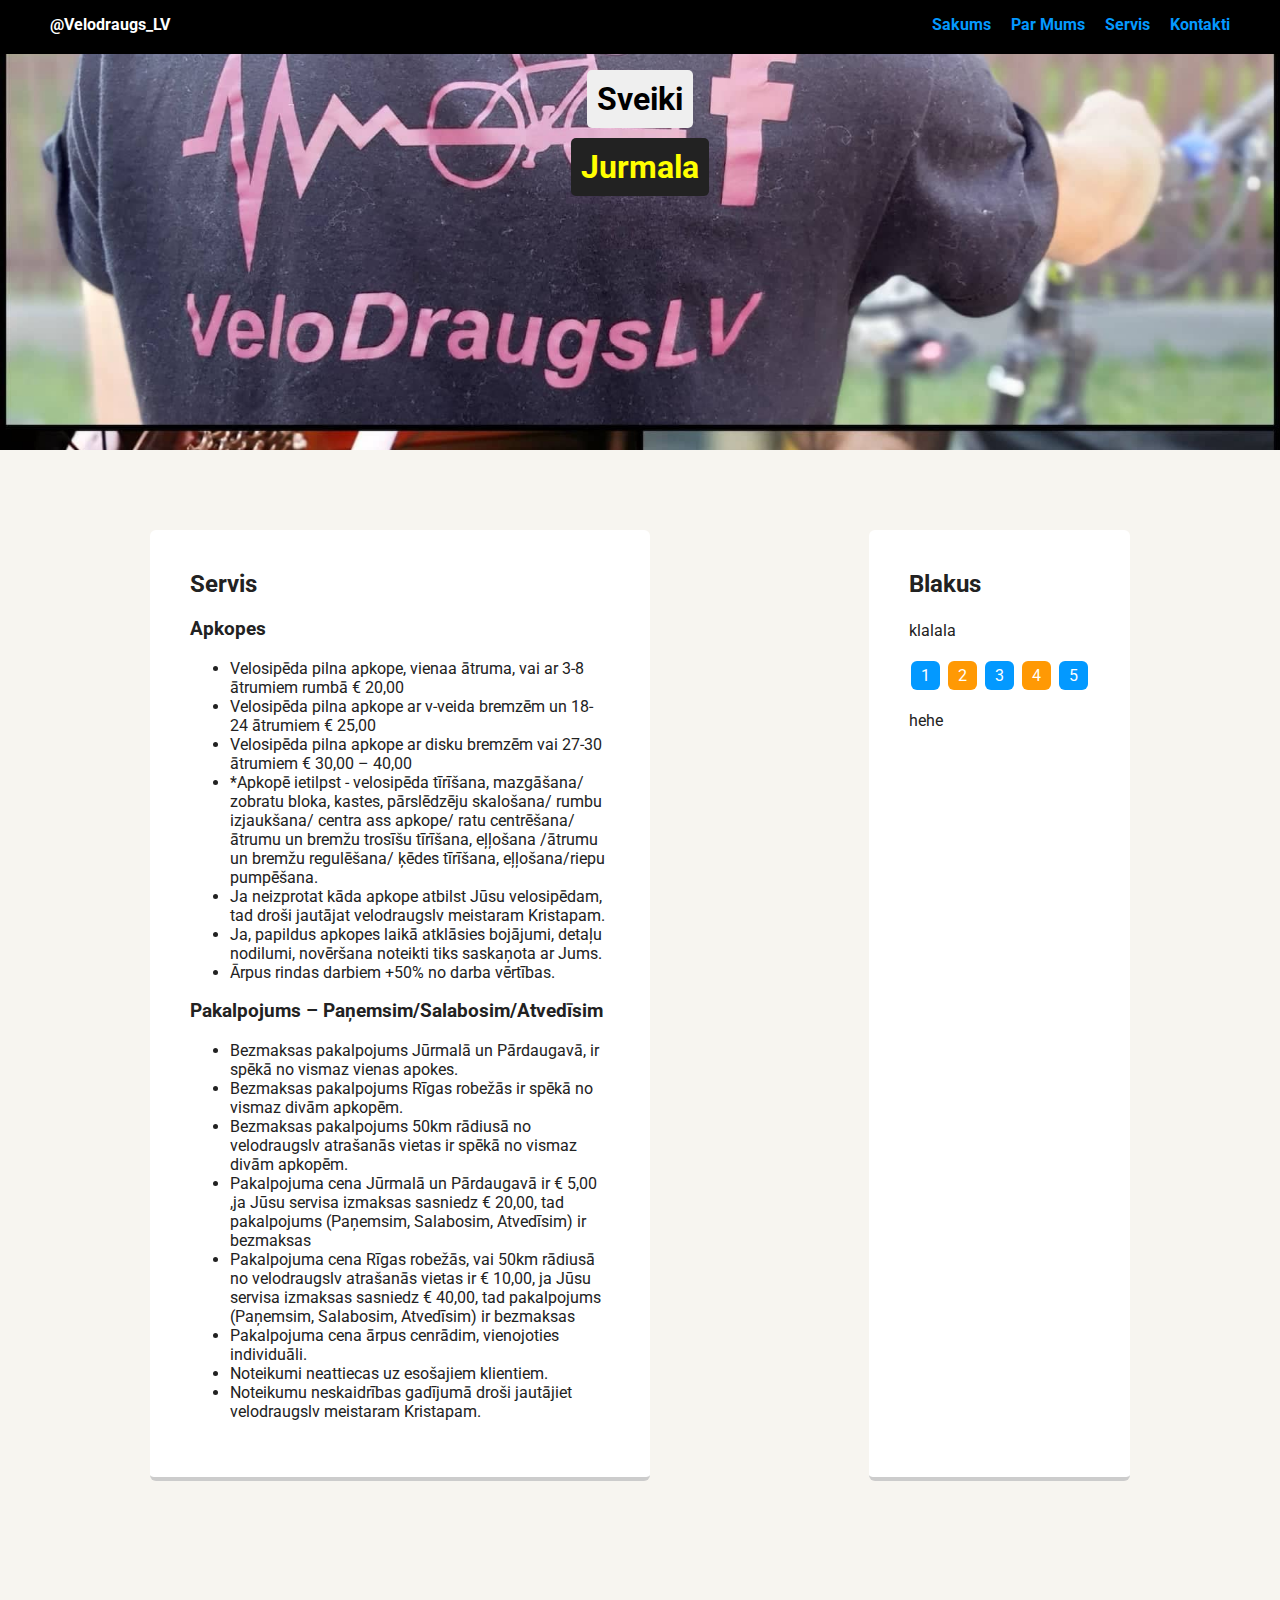
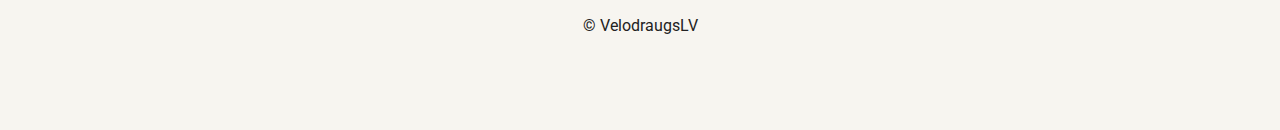
==== index.html @ b6b68227 "a" ====
<!doctype html>
<html lang="lat">
<head>
  <meta charset="utf-8">
  <title>VelodraugsLV</title>
  <meta name="viewport" content="width=device-width, initial-scale=1.0">
  <link rel="stylesheet" href="styles.css">
  <link href="https://fonts.googleapis.com/css?family=Muli%7CRoboto:400,300,500,700,900" rel="stylesheet"></head>
  <body>

    <div class="main-nav">
        <ul class="nav">
          <li class="name">@Velodraugs_LV</li>
          <li><a href="#">Sakums  </a></li>
          <li><a href="parmums.html">Par Mums</a></li>
          <li><a href="#">Servis</a></li>
          <li><a href="#">Kontakti</a></li>
        </ul>
    </div>

    <header>

      <h1 class="tag name">Sveiki</h1>
      <h1 class="tag location">Jurmala</h1>
    </header>

    <main class="flex">
      <div class="card">
        <h2>Servis</h2>
        <h3>Apkopes</h3>
          <ul>
            <li>Velosipēda pilna apkope, vienaa ātruma, vai ar 3-8 ātrumiem rumbā	€ 20,00</li>
            <li>Velosipēda pilna apkope ar v-veida bremzēm un 18-24 ātrumiem    	€ 25,00</li>
            <li>Velosipēda pilna apkope ar disku bremzēm vai 27-30 ātrumiem	€ 30,00 – 40,00</li>
            <li>*Apkopē ietilpst - velosipēda tīrīšana, mazgāšana/ zobratu bloka, kastes, pārslēdzēju skalošana/ rumbu izjaukšana/ centra ass apkope/ ratu centrēšana/ ātrumu
              un bremžu trosīšu tīrīšana, eļļošana /ātrumu un bremžu regulēšana/ ķēdes tīrīšana, eļļošana/riepu pumpēšana.</li>
            <li>Ja neizprotat kāda apkope atbilst Jūsu velosipēdam, tad droši jautājat velodraugslv meistaram Kristapam.</li>
            <li>Ja, papildus apkopes laikā atklāsies bojājumi, detaļu nodilumi, novēršana noteikti tiks saskaņota ar Jums.</li>
            <li>Ārpus rindas darbiem +50% no darba vērtības.</li></ul>
        <h3>Pakalpojums – Paņemsim/Salabosim/Atvedīsim </h3>
            <ul>
            <li>Bezmaksas pakalpojums Jūrmalā un Pārdaugavā, ir spēkā no vismaz vienas apokes.</li>
<li>Bezmaksas pakalpojums Rīgas robežās ir spēkā no vismaz divām apkopēm.</li>
<li>Bezmaksas pakalpojums 50km rādiusā no velodraugslv atrašanās vietas ir spēkā no vismaz divām apkopēm.</li>
<li>Pakalpojuma cena Jūrmalā un Pārdaugavā  ir € 5,00 ,ja Jūsu servisa izmaksas sasniedz € 20,00, tad pakalpojums (Paņemsim, Salabosim, Atvedīsim) ir bezmaksas</li>
<li>Pakalpojuma cena Rīgas robežās, vai 50km rādiusā no velodraugslv atrašanās vietas ir € 10,00, ja Jūsu servisa izmaksas sasniedz € 40,00, tad pakalpojums (Paņemsim, Salabosim, Atvedīsim) ir bezmaksas</li>
<li>Pakalpojuma cena ārpus cenrādim, vienojoties individuāli.</li>
<li>Noteikumi neattiecas uz esošajiem klientiem.</li>
              <li>Noteikumu neskaidrības gadījumā droši jautājiet velodraugslv meistaram Kristapam.</li>
            </ul>
      </div>

      <div class="card">
        <h2>Blakus</h2>
        <p> klalala</p>
        <ul class="skills">
          <li>1</li>
          <li>2</li>
          <li>3</li>
          <li>4</li>
          <li>5</li>
        </ul>
        <p>hehe</p>
      </div>

    </main>
    <footer>
      <ul>
        <li><a href="#" class="social twitter">Twitter</a></li>
        <li><a href="#" class="social linkedin">LinkedIn</a></li>
        <li><a href="#" class="social github">Github</a></li>
      </ul>
      <p class="copyright">&copy; VelodraugsLV</p>
    </footer>
  </body>
  </html>
---- styles.css ----
/* Global Layout Set-up */
* {
  box-sizing: border-box;
}

body {
  margin: 0;
  padding: 0;
  text-align: center;
  font-family: 'Roboto', sans-serif;
  color: #222;
  background: #f7f5f0;
}
/* Link Styles */

a {
  text-decoration: none;
  color: #0499ff;
}
a:hover {
  color: #6633ff;
}

/* Section Styles */

.main-nav {
  width: 100%;
  background: black;
  min-height: 30px;
  padding: 10px;
  position: fixed;
  text-align: center;
}
.nav {
  display: flex;
  justify-content: space-around;
  font-weight: 700;
  list-style-type: none;
  margin: 0 auto;
  padding: 0;
}
.nav .name {
  display: none;
}
.nav li {
  padding: 5px 10px 10px 10px;
}
.nav a {
  transition: all .5s;
}
.nav a:hover {
  color: white
}

header {
  text-align: center;
  background: url('materials/10.jpg') no-repeat top center ;
  background-size: cover;
  overflow: hidden;
  padding-top: 60px;
}

header .profile-image {
  margin-top: 50px;
  width: 150px;
  height: 150px;
  border-radius: 50%;
  border: 3px solid white;
  transition: all .5s;
}
header .profile-image:hover {
  transform: scale(2) rotate(360deg);
}
.tag {
  background-color: #efefef;
  color: black;
  padding: 10px;
  border-radius: 5px;
  display: table;
  margin: 10px auto;
}
.location {
  background-color: #222;
  color: yellow;
}
.card {
  margin: 30px;
  padding: 20px 40px 40px;
  max-width: 500px;
  text-align: left;
  background: #fff;
  border-bottom: 4px solid #ccc;
  border-radius: 6px;
}
.card:hover {
  border-color: #ff99ff;
}

ul.skills {
  padding: 0;
  text-align: center;
}

.skills li {
  border-radius: 6px;
  display: inline-block;
  background: #ff9904;
  color: white;
  padding: 5px 10px;
  margin: 2px;
}

.skills li:nth-child(odd) {
  background: #0399ff;
}

footer {
  width: 100%;
  min-height: 30px;
  padding: 20px 0 40px 20px;
}

footer .copyright {
  top: -8px;
  margin-right: 20px;
  font-size: .75em;
}

footer ul {
  list-style-type: none;
  margin: 0;
  padding: 0;
}

footer ul li {
  display: inline-block;
}

a.social {
  display: inline-block;
  text-indent: -9999px;
  margin-left: 5px;
  width: 30px;
  height: 30px;
  background-size: 30px 30px;
  opacity: .5;
  transition: all .25s;
}
a.twitter {
  background-image: url(imagess/twitter.svg);
}
a.linkedin {
  background-image: url(images/linkedin.svg);
}
a.github {
  background-image: url(images/github.svg);
}
a.social:hover {
  opacity: 1;
}
.clearfix {
  clear: both;
}

/* Styles for larger screens */
@media screen and (min-width: 720px) {

  .flex {
      display: flex;
      max-width: 1200px;
      justify-content: space-around;
      margin: 0 auto;
  }

  header {
    min-height: 450px;
  }

  .nav {
    max-width: 1200px;
  }

  .nav .name {
    display: block;
    margin-right: auto;
    color: white;
  }

  main {
    padding-top: 50px;
  }

  main p {
    line-height: 1.6em;
  }

  footer {
    font-size: 1.3em;
    max-width: 1200px;
    margin: 40px auto;
  }

}
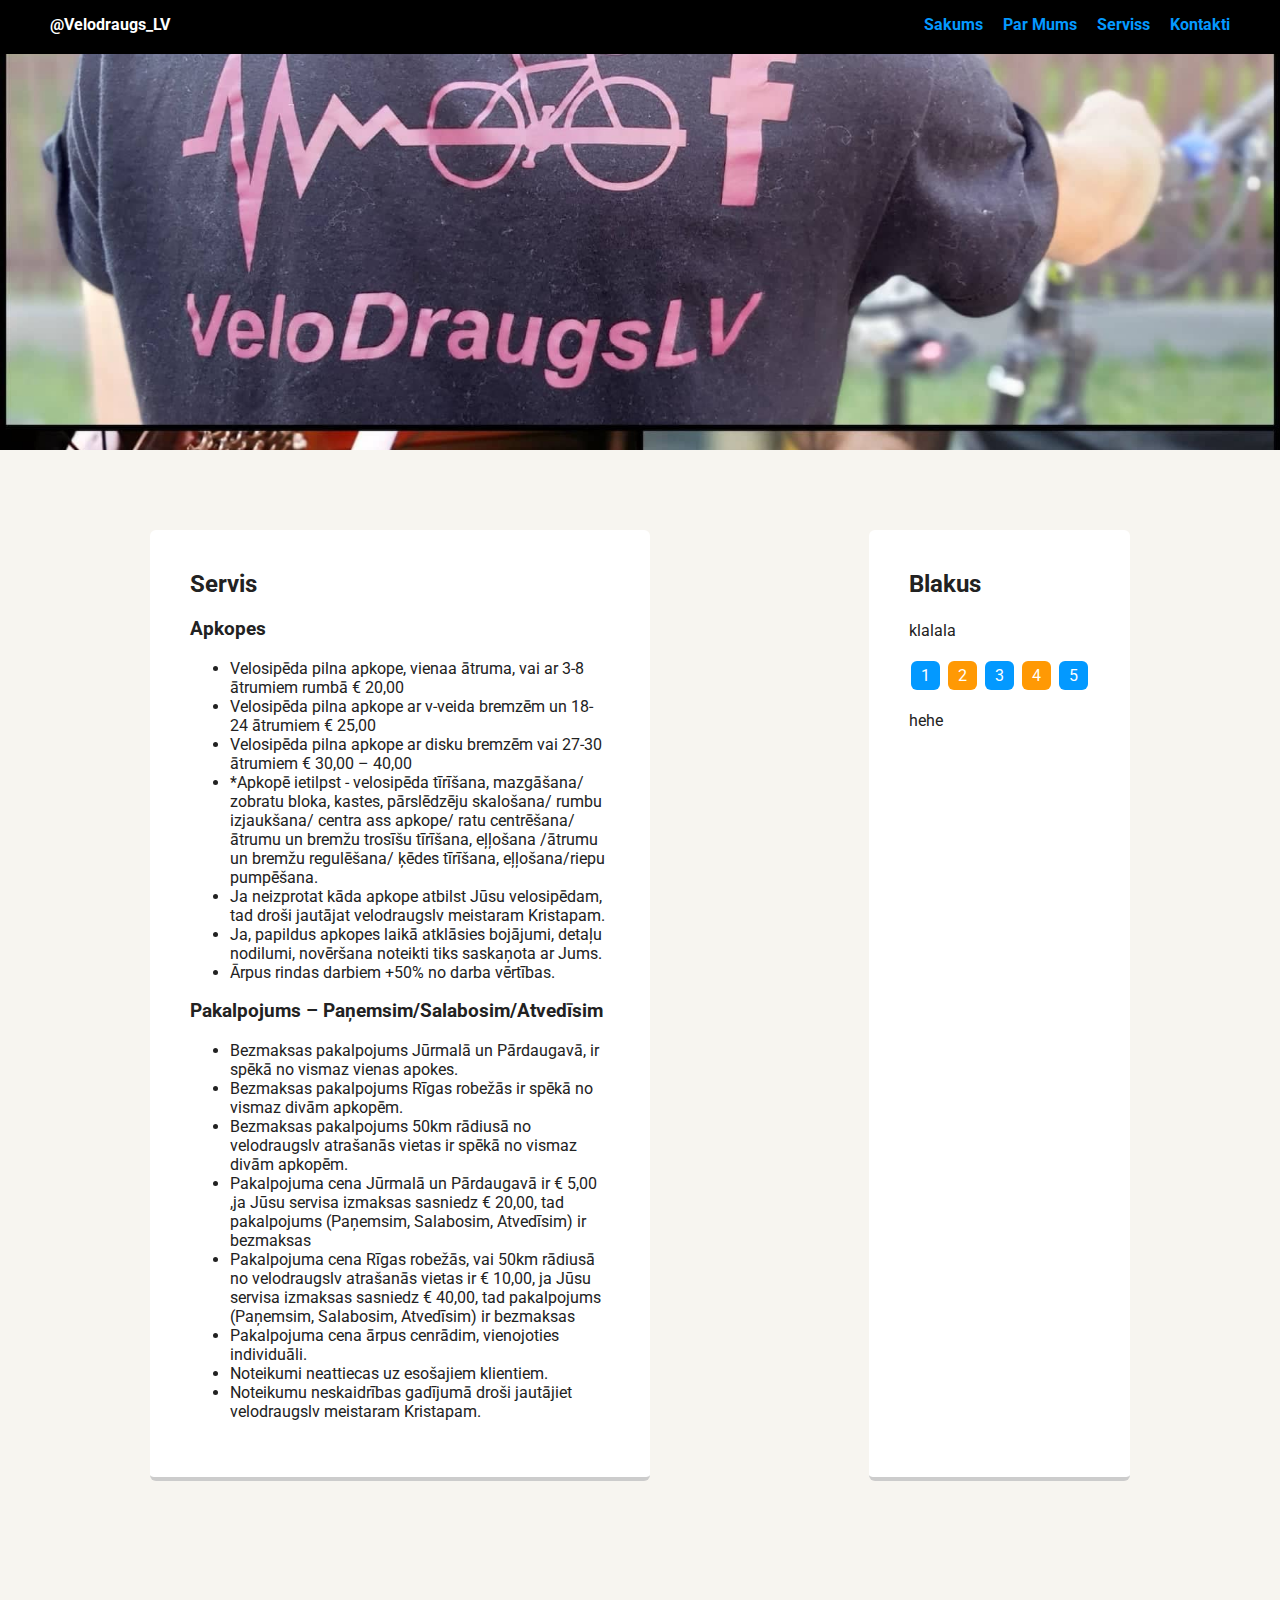
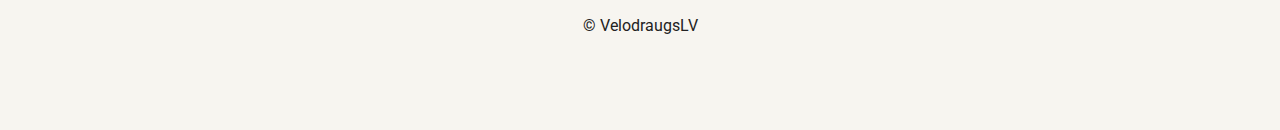
==== commit d94606ae: "a" ====
--- a/index.html
+++ b/index.html
@@ -13,15 +13,12 @@
           <li class="name">@Velodraugs_LV</li>
           <li><a href="#">Sakums  </a></li>
           <li><a href="parmums.html">Par Mums</a></li>
-          <li><a href="#">Servis</a></li>
+          <li><a href="#">Serviss</a></li>
           <li><a href="#">Kontakti</a></li>
         </ul>
     </div>
 
     <header>
-
-      <h1 class="tag name">Sveiki</h1>
-      <h1 class="tag location">Jurmala</h1>
     </header>
 
     <main class="flex">
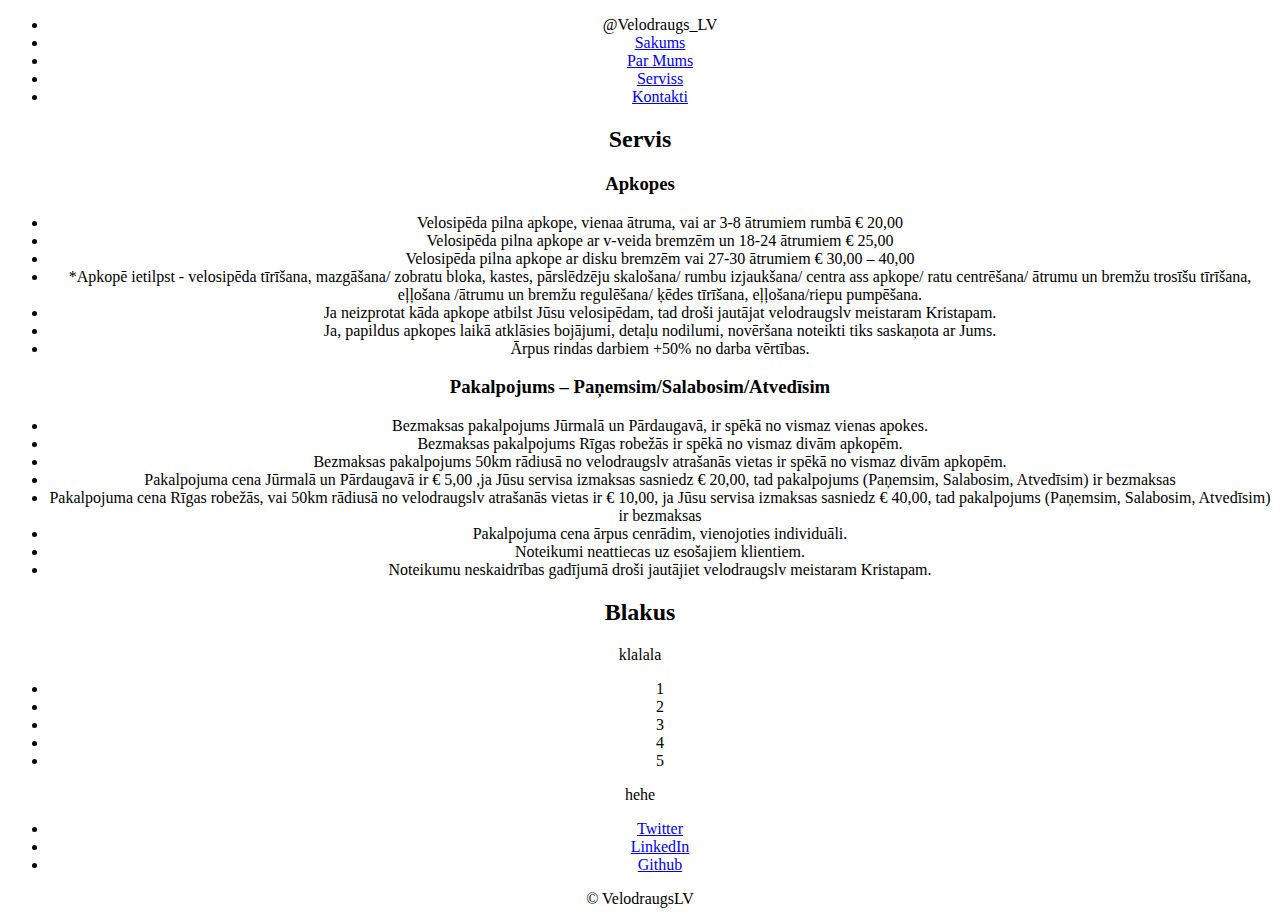
==== commit 369e87dc: "a" ====
--- a/index.html
+++ b/index.html
@@ -4,7 +4,7 @@
   <meta charset="utf-8">
   <title>VelodraugsLV</title>
   <meta name="viewport" content="width=device-width, initial-scale=1.0">
-  <link rel="stylesheet" href="styles.css">
+  <link rel="stylesheet" href="stylesnew.css">
   <link href="https://fonts.googleapis.com/css?family=Muli%7CRoboto:400,300,500,700,900" rel="stylesheet"></head>
   <body>
 
--- a/stylesnew.css
+++ b/stylesnew.css
@@ -0,0 +1,2 @@
+body {text-align: center;}
+h1{font-size: 72px;}
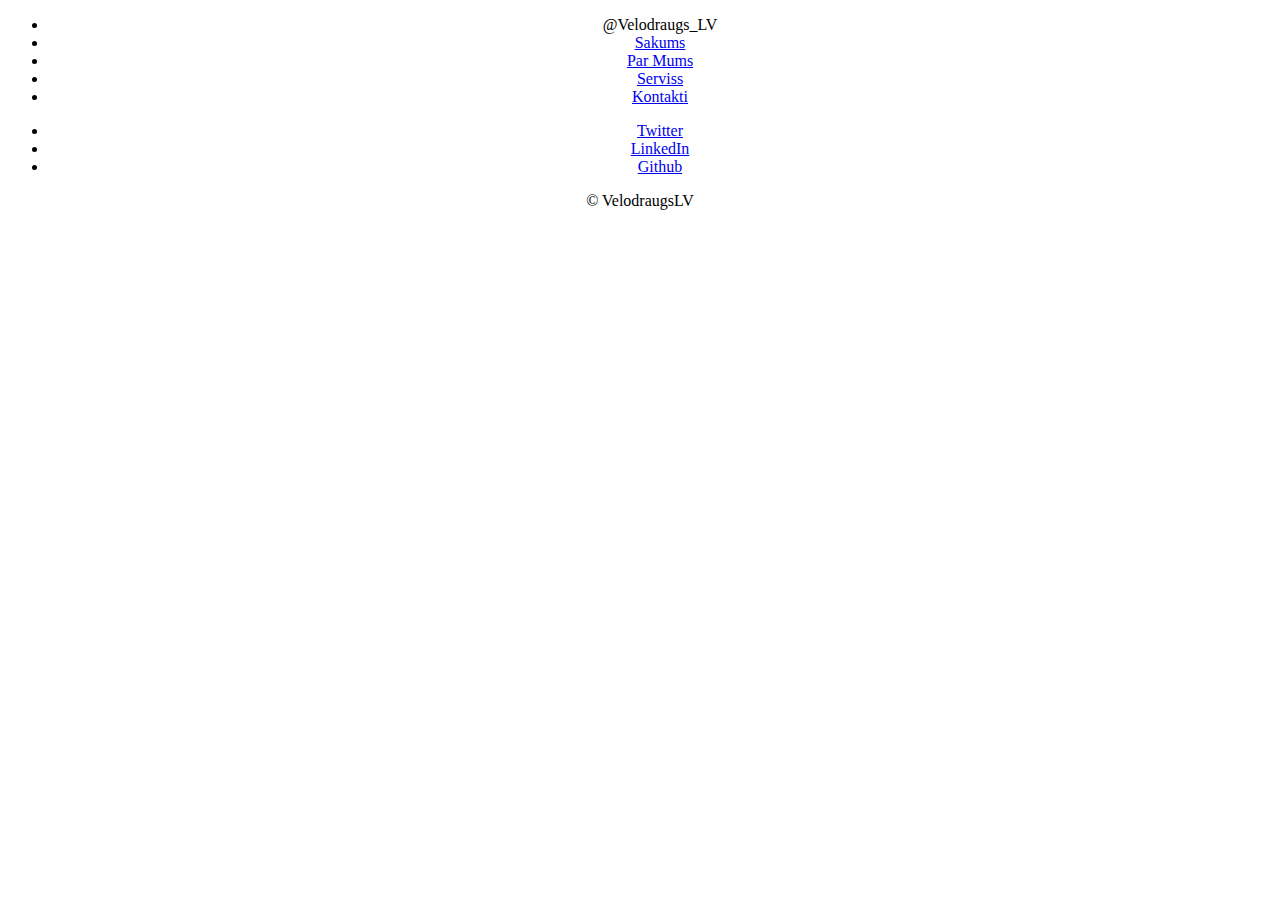
==== commit 6ccd0240: "a" ====
--- a/index.html
+++ b/index.html
@@ -4,7 +4,7 @@
   <meta charset="utf-8">
   <title>VelodraugsLV</title>
   <meta name="viewport" content="width=device-width, initial-scale=1.0">
-  <link rel="stylesheet" href="stylesnew.css">
+  <link rel="stylesheet" href="css/stylesnew.css">
   <link href="https://fonts.googleapis.com/css?family=Muli%7CRoboto:400,300,500,700,900" rel="stylesheet"></head>
   <body>
 
@@ -21,46 +21,7 @@
     <header>
     </header>
 
-    <main class="flex">
-      <div class="card">
-        <h2>Servis</h2>
-        <h3>Apkopes</h3>
-          <ul>
-            <li>Velosipēda pilna apkope, vienaa ātruma, vai ar 3-8 ātrumiem rumbā	€ 20,00</li>
-            <li>Velosipēda pilna apkope ar v-veida bremzēm un 18-24 ātrumiem    	€ 25,00</li>
-            <li>Velosipēda pilna apkope ar disku bremzēm vai 27-30 ātrumiem	€ 30,00 – 40,00</li>
-            <li>*Apkopē ietilpst - velosipēda tīrīšana, mazgāšana/ zobratu bloka, kastes, pārslēdzēju skalošana/ rumbu izjaukšana/ centra ass apkope/ ratu centrēšana/ ātrumu
-              un bremžu trosīšu tīrīšana, eļļošana /ātrumu un bremžu regulēšana/ ķēdes tīrīšana, eļļošana/riepu pumpēšana.</li>
-            <li>Ja neizprotat kāda apkope atbilst Jūsu velosipēdam, tad droši jautājat velodraugslv meistaram Kristapam.</li>
-            <li>Ja, papildus apkopes laikā atklāsies bojājumi, detaļu nodilumi, novēršana noteikti tiks saskaņota ar Jums.</li>
-            <li>Ārpus rindas darbiem +50% no darba vērtības.</li></ul>
-        <h3>Pakalpojums – Paņemsim/Salabosim/Atvedīsim </h3>
-            <ul>
-            <li>Bezmaksas pakalpojums Jūrmalā un Pārdaugavā, ir spēkā no vismaz vienas apokes.</li>
-<li>Bezmaksas pakalpojums Rīgas robežās ir spēkā no vismaz divām apkopēm.</li>
-<li>Bezmaksas pakalpojums 50km rādiusā no velodraugslv atrašanās vietas ir spēkā no vismaz divām apkopēm.</li>
-<li>Pakalpojuma cena Jūrmalā un Pārdaugavā  ir € 5,00 ,ja Jūsu servisa izmaksas sasniedz € 20,00, tad pakalpojums (Paņemsim, Salabosim, Atvedīsim) ir bezmaksas</li>
-<li>Pakalpojuma cena Rīgas robežās, vai 50km rādiusā no velodraugslv atrašanās vietas ir € 10,00, ja Jūsu servisa izmaksas sasniedz € 40,00, tad pakalpojums (Paņemsim, Salabosim, Atvedīsim) ir bezmaksas</li>
-<li>Pakalpojuma cena ārpus cenrādim, vienojoties individuāli.</li>
-<li>Noteikumi neattiecas uz esošajiem klientiem.</li>
-              <li>Noteikumu neskaidrības gadījumā droši jautājiet velodraugslv meistaram Kristapam.</li>
-            </ul>
-      </div>
 
-      <div class="card">
-        <h2>Blakus</h2>
-        <p> klalala</p>
-        <ul class="skills">
-          <li>1</li>
-          <li>2</li>
-          <li>3</li>
-          <li>4</li>
-          <li>5</li>
-        </ul>
-        <p>hehe</p>
-      </div>
-
-    </main>
     <footer>
       <ul>
         <li><a href="#" class="social twitter">Twitter</a></li>
--- a/css/stylesnew.css
+++ b/css/stylesnew.css
@@ -0,0 +1,7 @@
+body {text-align: center;}
+h1{font-size: 72px;}
+html{background: url(img/10.jpg) no-repeat center center fixed;}
+-webkit-background-size:cover;
+-moz-background-size:cover;
+-o-background-size:cover;
+background-size: cover;
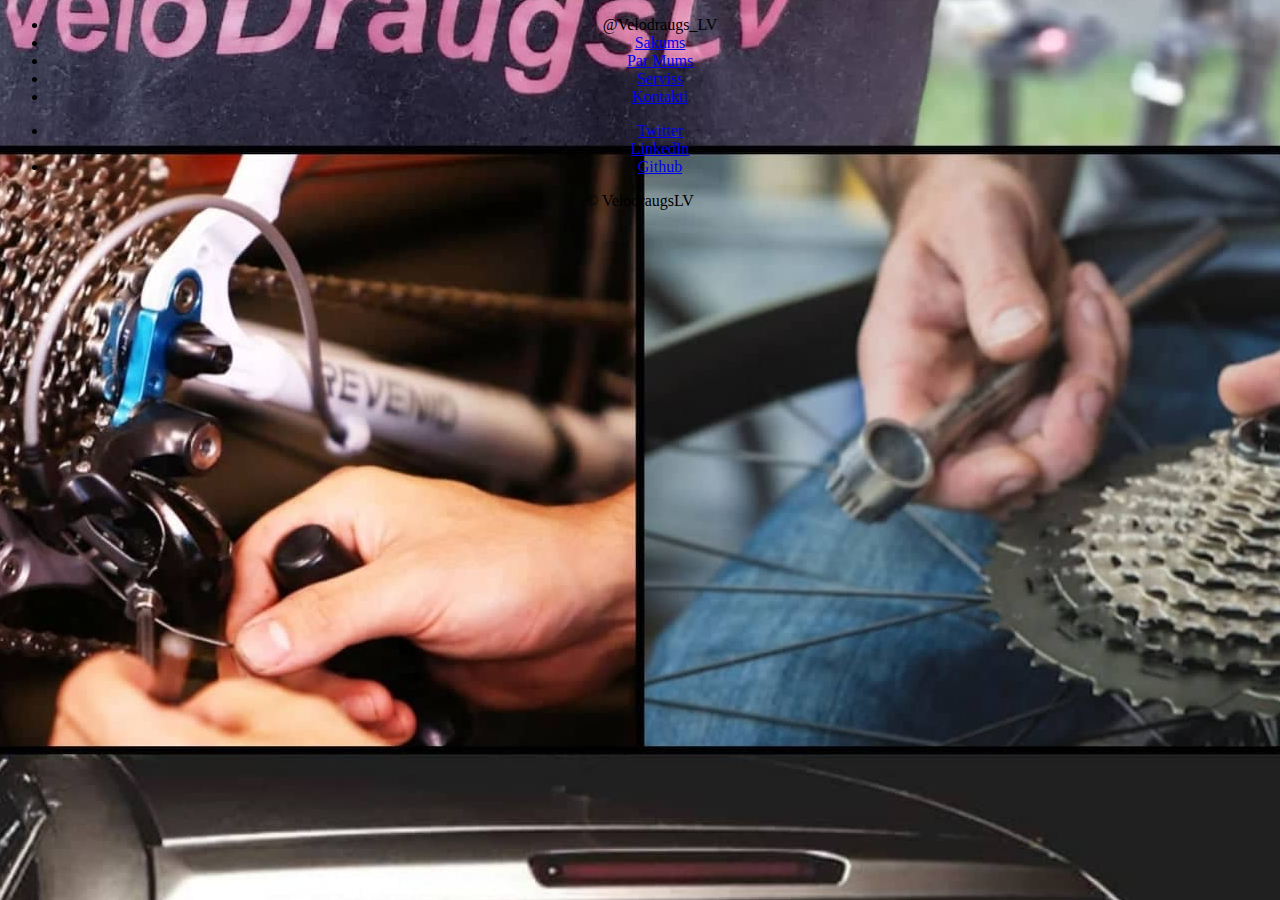
==== commit c4efb028: "a" ====
--- a/index.html
+++ b/index.html
@@ -6,6 +6,13 @@
   <meta name="viewport" content="width=device-width, initial-scale=1.0">
   <link rel="stylesheet" href="css/stylesnew.css">
   <link href="https://fonts.googleapis.com/css?family=Muli%7CRoboto:400,300,500,700,900" rel="stylesheet"></head>
+  <style>
+  html {background: url(img/10.jpg) no-repeat center center fixed;}
+  -webkit-background-size:cover;
+  -moz-background-size:cover;
+  -o-background-size:cover;
+  background-size: cover;
+  </style>
   <body>
 
     <div class="main-nav">
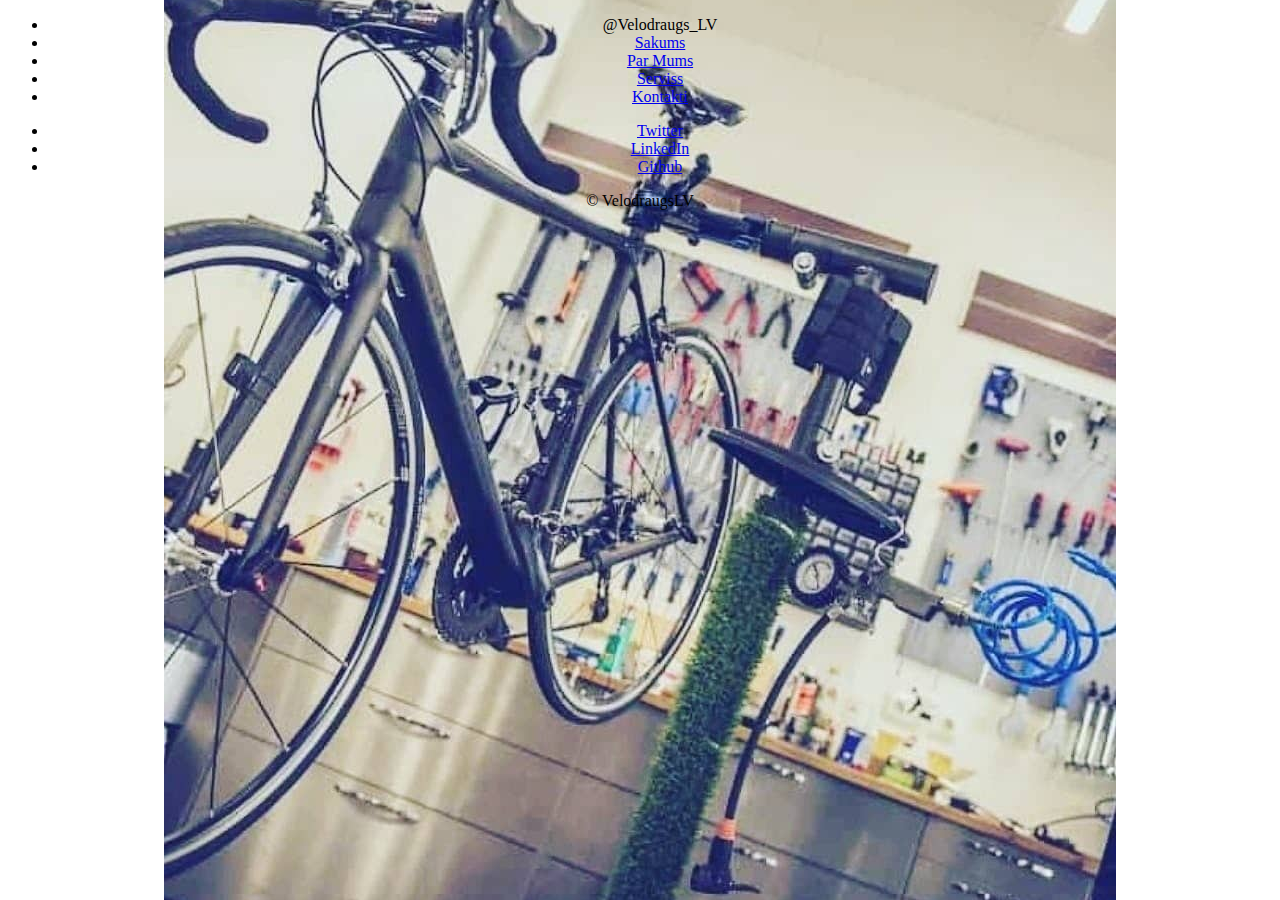
==== commit 433fb5dd: "a" ====
--- a/index.html
+++ b/index.html
@@ -7,7 +7,7 @@
   <link rel="stylesheet" href="css/stylesnew.css">
   <link href="https://fonts.googleapis.com/css?family=Muli%7CRoboto:400,300,500,700,900" rel="stylesheet"></head>
   <style>
-  html {background: url(img/10.jpg) no-repeat center center fixed;}
+  html {background: url(img/2.jpg) no-repeat center center fixed;}
   -webkit-background-size:cover;
   -moz-background-size:cover;
   -o-background-size:cover;
@@ -18,10 +18,10 @@
     <div class="main-nav">
         <ul class="nav">
           <li class="name">@Velodraugs_LV</li>
-          <li><a href="#">Sakums  </a></li>
-          <li><a href="parmums.html">Par Mums</a></li>
-          <li><a href="#">Serviss</a></li>
-          <li><a href="#">Kontakti</a></li>
+          <li><a href="index.html">Sakums  </a></li>
+          <li><a href="pages/parmums.html">Par Mums</a></li>
+          <li><a href="pages/serviss.html">Serviss</a></li>
+          <li><a href="pages/kontakti.html">Kontakti</a></li>
         </ul>
     </div>
 
